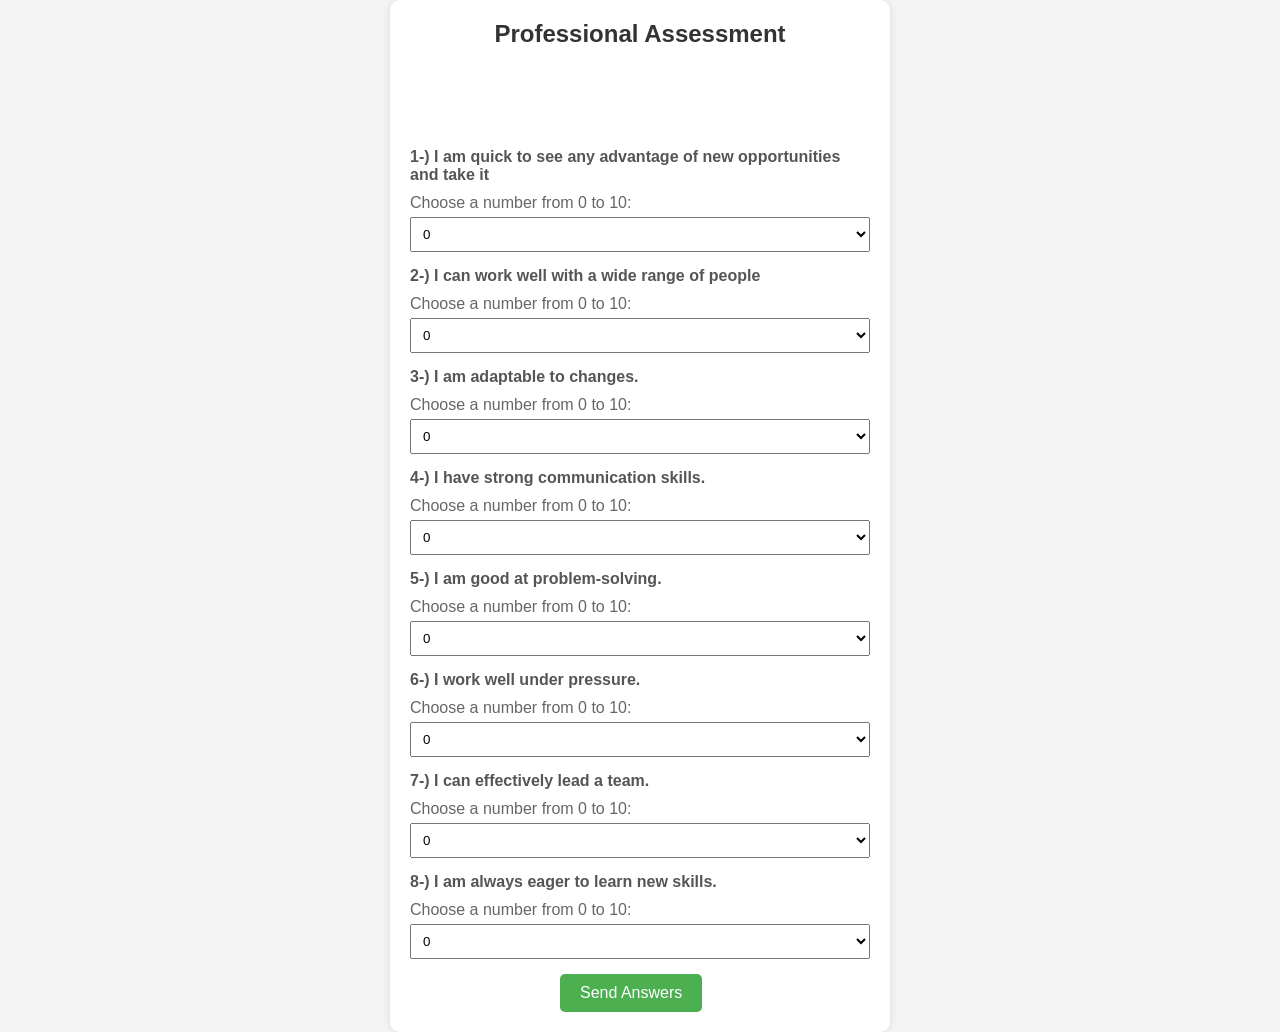
==== frontend/forms.html @ 3b79be57 "Joao add backend in nodejs - Microservices" ====
<!DOCTYPE html>
<html lang="pt-br">
<head>
    <meta charset="UTF-8">
    <meta name="viewport" content="width=device-width, initial-scale=1.0">
    <title>Evaluation Form</title>
    <link rel="stylesheet" href="style/style.css">
</head>
<body>
    <header>
        <form id="idForm">
            <h2>Professional Assessment</h2>
            <div class="form">
                <!-- Question 1 -->
                <div>
                    <p>1-) I am quick to see any advantage of new opportunities and take it</p>
                    <label for="ID_01">Choose a number from 0 to 10:</label>
                    <select name="ID_01" id="ID_01"></select>
                </div>
                
                <!-- Question 2 -->
                <div>
                    <p>2-) I can work well with a wide range of people</p>
                    <label for="ID_02">Choose a number from 0 to 10:</label>
                    <select name="ID_02" id="ID_02"></select>
                </div>

                <!-- Question 3 -->
                <div>
                    <p>3-) I am adaptable to changes.</p>
                    <label for="ID_03">Choose a number from 0 to 10:</label>
                    <select name="ID_03" id="ID_03"></select>
                </div>

                <!-- Question 4 -->
                <div>
                    <p>4-) I have strong communication skills.</p>
                    <label for="ID_04">Choose a number from 0 to 10:</label>
                    <select name="ID_04" id="ID_04"></select>
                </div>

                <!-- Question 5 -->
                <div>
                    <p>5-) I am good at problem-solving.</p>
                    <label for="ID_05">Choose a number from 0 to 10:</label>
                    <select name="ID_05" id="ID_05"></select>
                </div>

                <!-- Question 6 -->
                <div>
                    <p>6-) I work well under pressure.</p>
                    <label for="ID_06">Choose a number from 0 to 10:</label>
                    <select name="ID_06" id="ID_06"></select>
                </div>

                <!-- Question 7 -->
                <div>
                    <p>7-) I can effectively lead a team.</p>
                    <label for="ID_07">Choose a number from 0 to 10:</label>
                    <select name="ID_07" id="ID_07"></select>
                </div>

                <!-- Question 8 -->
                <div>
                    <p>8-) I am always eager to learn new skills.</p>
                    <label for="ID_08">Choose a number from 0 to 10:</label>
                    <select name="ID_08" id="ID_08"></select>
                </div>
            </div>
            <div class="button">
                <input type="submit" value="Send Answers">
            </div>
        </form>
    </header>

    <script>
        document.addEventListener("DOMContentLoaded", function() {
            for (var j = 1; j <= 8; j++) {
                adicionarOpcoes('ID_0' + j);
            }
            
            function adicionarOpcoes(selectId) {
                var select = document.getElementById(selectId);
                for (var i = 0; i <= 10; i++) {
                    var option = document.createElement('option');
                    option.value = i;
                    option.text = i;
                    select.appendChild(option);
                }
            }

            var form = document.getElementById("idForm");
            form.addEventListener("submit", function(event) {
                var soma = 0;
                // Calculates the sum of selected values
                for (var k = 1; k <= 8; k++) {
                    soma += parseInt(document.getElementById('ID_0' + k).value, 10);
                }
                // Checks if the sum of the answers is exactly equal to 10
                if (soma !== 10) {
                    alert('The sum of the options for all questions must equal 10. Please adjust your choices.');
                    event.preventDefault(); // Prevent the form from being sent
                }
                else
                {
                    event.preventDefault(); 

                    const urlParams = new URLSearchParams(window.location.search);
                    const param1 = urlParams.get('txtname');
                    const param2 = urlParams.get('txtsurname');
                    const param3 = urlParams.get('txtEmail');
            
                    const formData = new FormData(event.target);

                    let jsonFormData={
                        ID_01: formData.get('ID_01'),
                        ID_02: formData.get('ID_02'),
                        ID_03: formData.get('ID_03'),
                        ID_04: formData.get('ID_04'),
                        ID_05: formData.get('ID_05'),
                        ID_06: formData.get('ID_06'),
                        ID_07: formData.get('ID_07'),
                        ID_08: formData.get('ID_08'),
                    }

                    const url = `http://localhost:3030/form?txtname=${encodeURIComponent(param1)}&txtsurname=${encodeURIComponent(param2)}&txtEmail=${encodeURIComponent(param3)}`;
                    fetch(url, {
                        method: 'POST',
                        body: JSON.stringify(jsonFormData),
                        mode: 'cors',
                        headers: {
                            'Content-Type': 'application/json'
                        }
                    })
                    .then(response => {
                        if (!response.ok) {
                            throw new Error('Network response was not ok');
                        }else{
                            alert('Registered Data!')
                        }
                            
                        return response.text();
                    })
                    .then(data => {
                        console.log('Form submitted successfully:', data);
                    })
                    .catch(error => {
                        console.error('There was a problem submitting the form:', error);
                    });
                }
            });
        });
    </script>
</body>
</html>
---- frontend/style/style.css ----
*{
  padding: 0px;
  margin: 0px;
  box-sizing: border-box;
}

body {
  font-family: 'Arial', sans-serif;
  background-color: #f4f4f4;
  margin: 0;
  display: flex;
  justify-content: center;
  align-items: center;
  width: 100%;
}
/* Adicione seus estilos para o modal aqui */
alert {
  display: none;
  position: fixed;
  top: 50%;
  left: 50%;
  transform: translate(-50%, -50%);
  background-color: #fff;
  padding: 20px;
  border-radius: 10px;
  box-shadow: 0 0 10px rgba(0, 0, 0, 0.1);
  z-index: 1000;
}



h4{
  position: absolute;
  margin-top: 30px;
  color: #8f8f8f;
}
.form{
  margin-top: 100px;
  
}
form {
  
  background-color: #fff;
  padding: 20px;
  border-radius: 10px;
  box-shadow: 0 0 10px rgba(0, 0, 0, 0.1);
  width: 500px;
}

h2 {
  text-align: center;
  color: #333;
}

p {
  margin: 0;
  font-weight: bold;
  color: #555;
}

label {
  display: block;
  margin-top: 10px;
  color: #666;
}

select {
  width: 100%;
  padding: 8px;
  margin-top: 5px;
  margin-bottom: 15px;
  box-sizing: border-box;
}

hr {
  margin: 20px 0;
  border: none;
  border-top: 1px solid #ddd;
}

input[type="submit"] {
  background-color: #4CAF50;
  color: #fff;
  padding: 10px 20px;
  border: none;
  border-radius: 5px;
  cursor: pointer;
  font-size: 16px;
}

a {
  display: block;
  margin-top: 10px;
  text-align: center;
  text-decoration: none;
}
.button button{
  position: absolute;

}
button {
  background-color: #3498db;
  color: #fff;
  padding: 10px 20px;
  border: none;
  border-radius: 5px;
  cursor: pointer;
  font-size: 16px;
}

.button{
  margin-left: 150px;
}
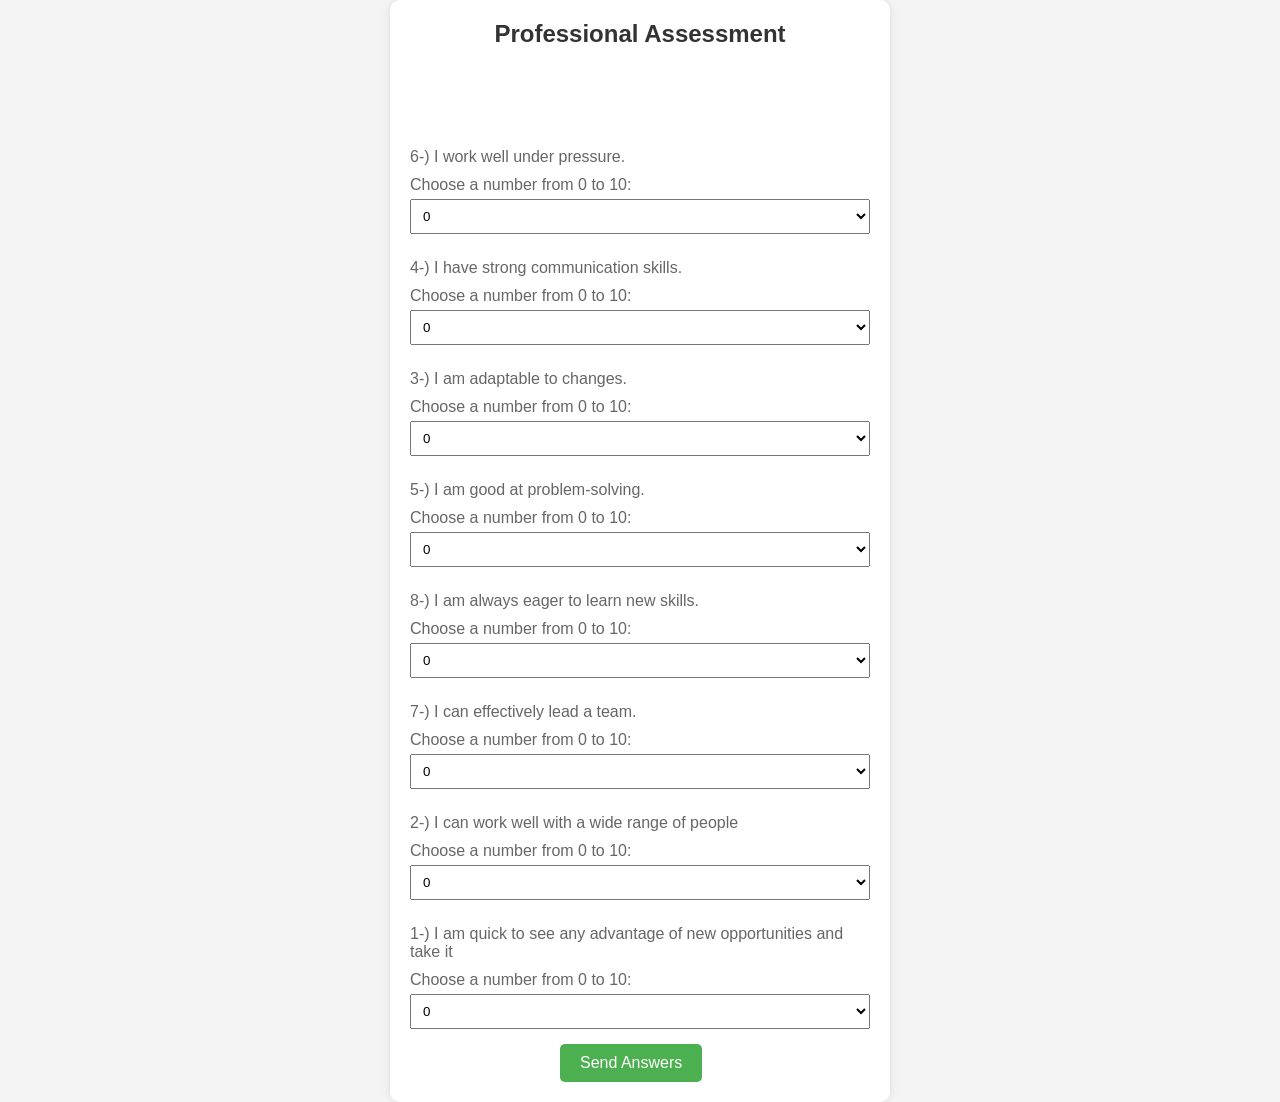
==== commit 73e96937: "Tricta added randomization and more backend" ====
--- a/frontend/forms.html
+++ b/frontend/forms.html
@@ -11,59 +11,59 @@
     <header>
         <form id="idForm">
             <h2>Professional Assessment</h2>
-            <div class="form">
+            <div class="form" id="questionsContainer">
                 <!-- Question 1 -->
                 <div>
-                    <p>1-) I am quick to see any advantage of new opportunities and take it</p>
+                    <label for="ASK_ID_01">1-) I am quick to see any advantage of new opportunities and take it</label>
                     <label for="ID_01">Choose a number from 0 to 10:</label>
                     <select name="ID_01" id="ID_01"></select>
                 </div>
                 
                 <!-- Question 2 -->
                 <div>
-                    <p>2-) I can work well with a wide range of people</p>
+                    <label for="ASK_ID_02">2-) I can work well with a wide range of people</label>
                     <label for="ID_02">Choose a number from 0 to 10:</label>
                     <select name="ID_02" id="ID_02"></select>
                 </div>
 
                 <!-- Question 3 -->
                 <div>
-                    <p>3-) I am adaptable to changes.</p>
+                    <label for="ASK_ID_03">3-) I am adaptable to changes.</label>
                     <label for="ID_03">Choose a number from 0 to 10:</label>
                     <select name="ID_03" id="ID_03"></select>
                 </div>
 
                 <!-- Question 4 -->
                 <div>
-                    <p>4-) I have strong communication skills.</p>
+                    <label for="ASK_ID_04">4-) I have strong communication skills.</label>
                     <label for="ID_04">Choose a number from 0 to 10:</label>
                     <select name="ID_04" id="ID_04"></select>
                 </div>
 
                 <!-- Question 5 -->
                 <div>
-                    <p>5-) I am good at problem-solving.</p>
+                    <label for="ASK_ID_05">5-) I am good at problem-solving.</label>
                     <label for="ID_05">Choose a number from 0 to 10:</label>
                     <select name="ID_05" id="ID_05"></select>
                 </div>
 
                 <!-- Question 6 -->
                 <div>
-                    <p>6-) I work well under pressure.</p>
+                    <label for="ASK_ID_06">6-) I work well under pressure.</label>
                     <label for="ID_06">Choose a number from 0 to 10:</label>
                     <select name="ID_06" id="ID_06"></select>
                 </div>
 
                 <!-- Question 7 -->
                 <div>
-                    <p>7-) I can effectively lead a team.</p>
+                    <label for="ASK_ID_07">7-) I can effectively lead a team.</label>
                     <label for="ID_07">Choose a number from 0 to 10:</label>
                     <select name="ID_07" id="ID_07"></select>
                 </div>
 
                 <!-- Question 8 -->
                 <div>
-                    <p>8-) I am always eager to learn new skills.</p>
+                    <label for="ASK_ID_08">8-) I am always eager to learn new skills.</label>
                     <label for="ID_08">Choose a number from 0 to 10:</label>
                     <select name="ID_08" id="ID_08"></select>
                 </div>
@@ -79,6 +79,8 @@
             for (var j = 1; j <= 8; j++) {
                 adicionarOpcoes('ID_0' + j);
             }
+
+            randomizeQuestions();
             
             function adicionarOpcoes(selectId) {
                 var select = document.getElementById(selectId);
@@ -88,6 +90,19 @@
                     option.text = i;
                     select.appendChild(option);
                 }
+            }
+
+            function randomizeQuestions() {
+                var questionsContainer = document.getElementById('questionsContainer');
+                var questions = Array.from(questionsContainer.children);
+                
+                questions.sort(function() {
+                    return 0.5 - Math.random();
+                });
+                
+                questions.forEach(function(question) {
+                    questionsContainer.appendChild(question);
+                });
             }
 
             var form = document.getElementById("idForm");
@@ -114,6 +129,15 @@
                     const formData = new FormData(event.target);
 
                     let jsonFormData={
+                        ASK_ID_01: document.querySelector('label[for="ASK_ID_01"]').textContent,
+                        ASK_ID_02: document.querySelector('label[for="ASK_ID_02"]').textContent,
+                        ASK_ID_03: document.querySelector('label[for="ASK_ID_03"]').textContent,
+                        ASK_ID_04: document.querySelector('label[for="ASK_ID_04"]').textContent,
+                        ASK_ID_05: document.querySelector('label[for="ASK_ID_05"]').textContent,
+                        ASK_ID_06: document.querySelector('label[for="ASK_ID_06"]').textContent,
+                        ASK_ID_07: document.querySelector('label[for="ASK_ID_07"]').textContent,
+                        ASK_ID_08: document.querySelector('label[for="ASK_ID_08"]').textContent,
+
                         ID_01: formData.get('ID_01'),
                         ID_02: formData.get('ID_02'),
                         ID_03: formData.get('ID_03'),
@@ -124,7 +148,9 @@
                         ID_08: formData.get('ID_08'),
                     }
 
-                    const url = `http://localhost:3030/form?txtname=${encodeURIComponent(param1)}&txtsurname=${encodeURIComponent(param2)}&txtEmail=${encodeURIComponent(param3)}`;
+                    const url = `http://localhost:3030/RamData`;
+                    const redirectURL = `forms2.html?txtname=${encodeURIComponent(param1)}&txtsurname=${encodeURIComponent(param2)}&txtEmail=${encodeURIComponent(param3)}`;
+                    
                     fetch(url, {
                         method: 'POST',
                         body: JSON.stringify(jsonFormData),
@@ -134,20 +160,12 @@
                         }
                     })
                     .then(response => {
-                        if (!response.ok) {
-                            throw new Error('Network response was not ok');
-                        }else{
-                            alert('Registered Data!')
+                        if (response.ok) {
+                            window.location.href = redirectURL;
+                        } else {
+                            console.error('Error:', response.status);
                         }
-                            
-                        return response.text();
                     })
-                    .then(data => {
-                        console.log('Form submitted successfully:', data);
-                    })
-                    .catch(error => {
-                        console.error('There was a problem submitting the form:', error);
-                    });
                 }
             });
         });
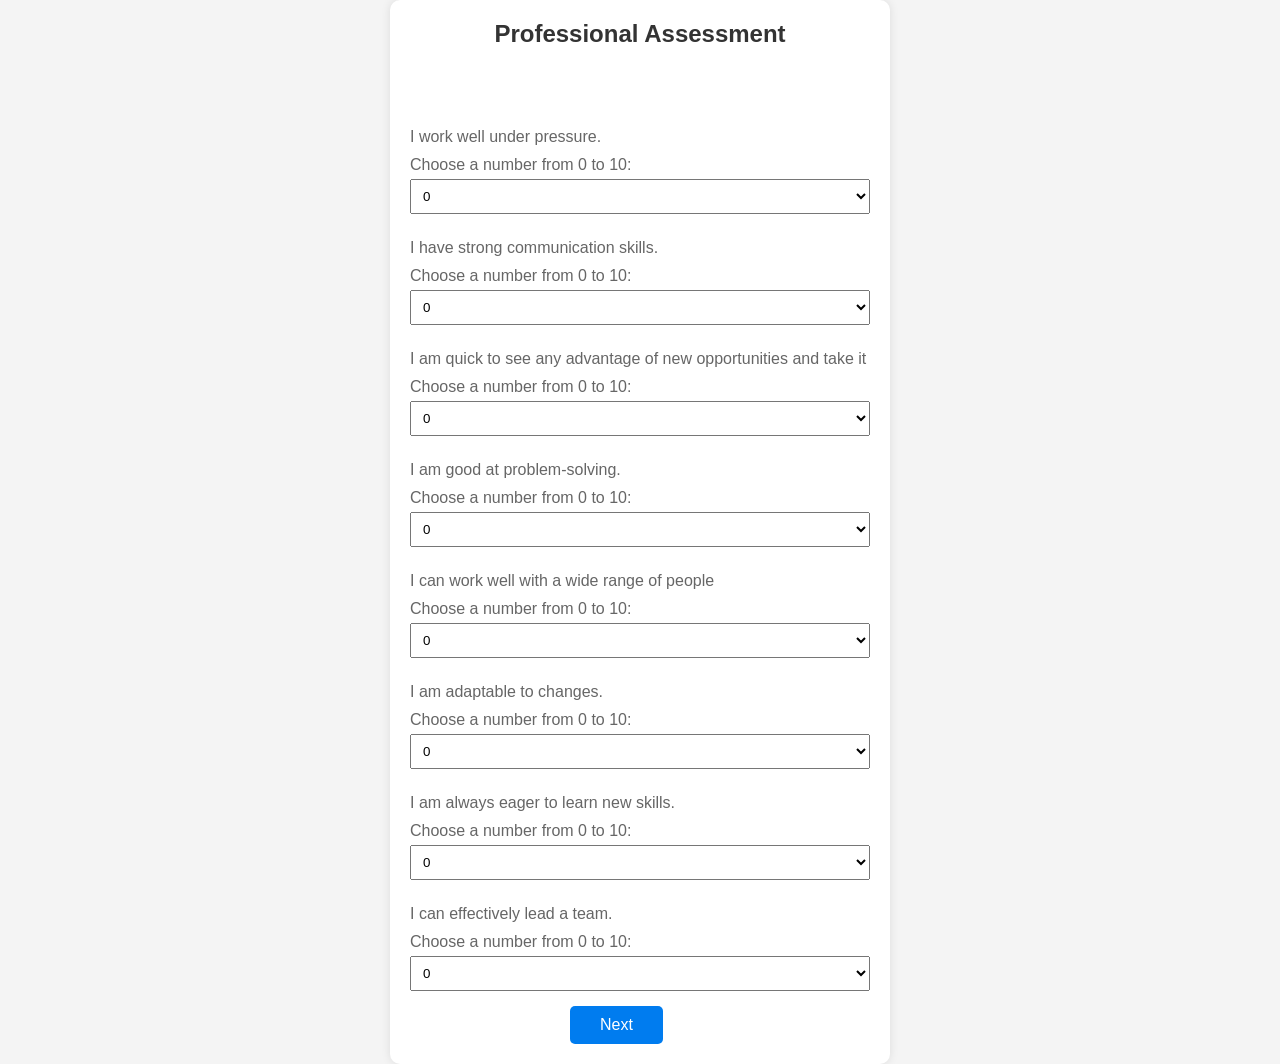
==== commit e67e9f10: "adicao Pedro" ====
--- a/frontend/forms.html
+++ b/frontend/forms.html
@@ -14,62 +14,62 @@
             <div class="form" id="questionsContainer">
                 <!-- Question 1 -->
                 <div>
-                    <label for="ASK_ID_01">1-) I am quick to see any advantage of new opportunities and take it</label>
+                    <label for="ASK_ID_01"> I am quick to see any advantage of new opportunities and take it</label>
                     <label for="ID_01">Choose a number from 0 to 10:</label>
                     <select name="ID_01" id="ID_01"></select>
                 </div>
                 
                 <!-- Question 2 -->
                 <div>
-                    <label for="ASK_ID_02">2-) I can work well with a wide range of people</label>
+                    <label for="ASK_ID_02"> I can work well with a wide range of people</label>
                     <label for="ID_02">Choose a number from 0 to 10:</label>
                     <select name="ID_02" id="ID_02"></select>
                 </div>
 
                 <!-- Question 3 -->
                 <div>
-                    <label for="ASK_ID_03">3-) I am adaptable to changes.</label>
+                    <label for="ASK_ID_03"> I am adaptable to changes.</label>
                     <label for="ID_03">Choose a number from 0 to 10:</label>
                     <select name="ID_03" id="ID_03"></select>
                 </div>
 
                 <!-- Question 4 -->
                 <div>
-                    <label for="ASK_ID_04">4-) I have strong communication skills.</label>
+                    <label for="ASK_ID_04"> I have strong communication skills.</label>
                     <label for="ID_04">Choose a number from 0 to 10:</label>
                     <select name="ID_04" id="ID_04"></select>
                 </div>
 
                 <!-- Question 5 -->
                 <div>
-                    <label for="ASK_ID_05">5-) I am good at problem-solving.</label>
+                    <label for="ASK_ID_05"> I am good at problem-solving.</label>
                     <label for="ID_05">Choose a number from 0 to 10:</label>
                     <select name="ID_05" id="ID_05"></select>
                 </div>
 
                 <!-- Question 6 -->
                 <div>
-                    <label for="ASK_ID_06">6-) I work well under pressure.</label>
+                    <label for="ASK_ID_06"> I work well under pressure.</label>
                     <label for="ID_06">Choose a number from 0 to 10:</label>
                     <select name="ID_06" id="ID_06"></select>
                 </div>
 
                 <!-- Question 7 -->
                 <div>
-                    <label for="ASK_ID_07">7-) I can effectively lead a team.</label>
+                    <label for="ASK_ID_07"> I can effectively lead a team.</label>
                     <label for="ID_07">Choose a number from 0 to 10:</label>
                     <select name="ID_07" id="ID_07"></select>
                 </div>
 
                 <!-- Question 8 -->
                 <div>
-                    <label for="ASK_ID_08">8-) I am always eager to learn new skills.</label>
+                    <label for="ASK_ID_08"> I am always eager to learn new skills.</label>
                     <label for="ID_08">Choose a number from 0 to 10:</label>
                     <select name="ID_08" id="ID_08"></select>
                 </div>
             </div>
             <div class="button">
-                <input type="submit" value="Send Answers">
+                <input type="submit" value="Next">
             </div>
         </form>
     </header>
--- a/frontend/style/style.css
+++ b/frontend/style/style.css
@@ -35,7 +35,7 @@
   color: #8f8f8f;
 }
 .form{
-  margin-top: 100px;
+  margin-top: 80px;
   
 }
 form {
@@ -79,9 +79,9 @@
 }
 
 input[type="submit"] {
-  background-color: #4CAF50;
+  background-color: #007cef;
   color: #fff;
-  padding: 10px 20px;
+  padding: 10px 30px;
   border: none;
   border-radius: 5px;
   cursor: pointer;
@@ -109,5 +109,5 @@
 }
 
 .button{
-  margin-left: 150px;
-}+  margin-left: 160px;
+}  
